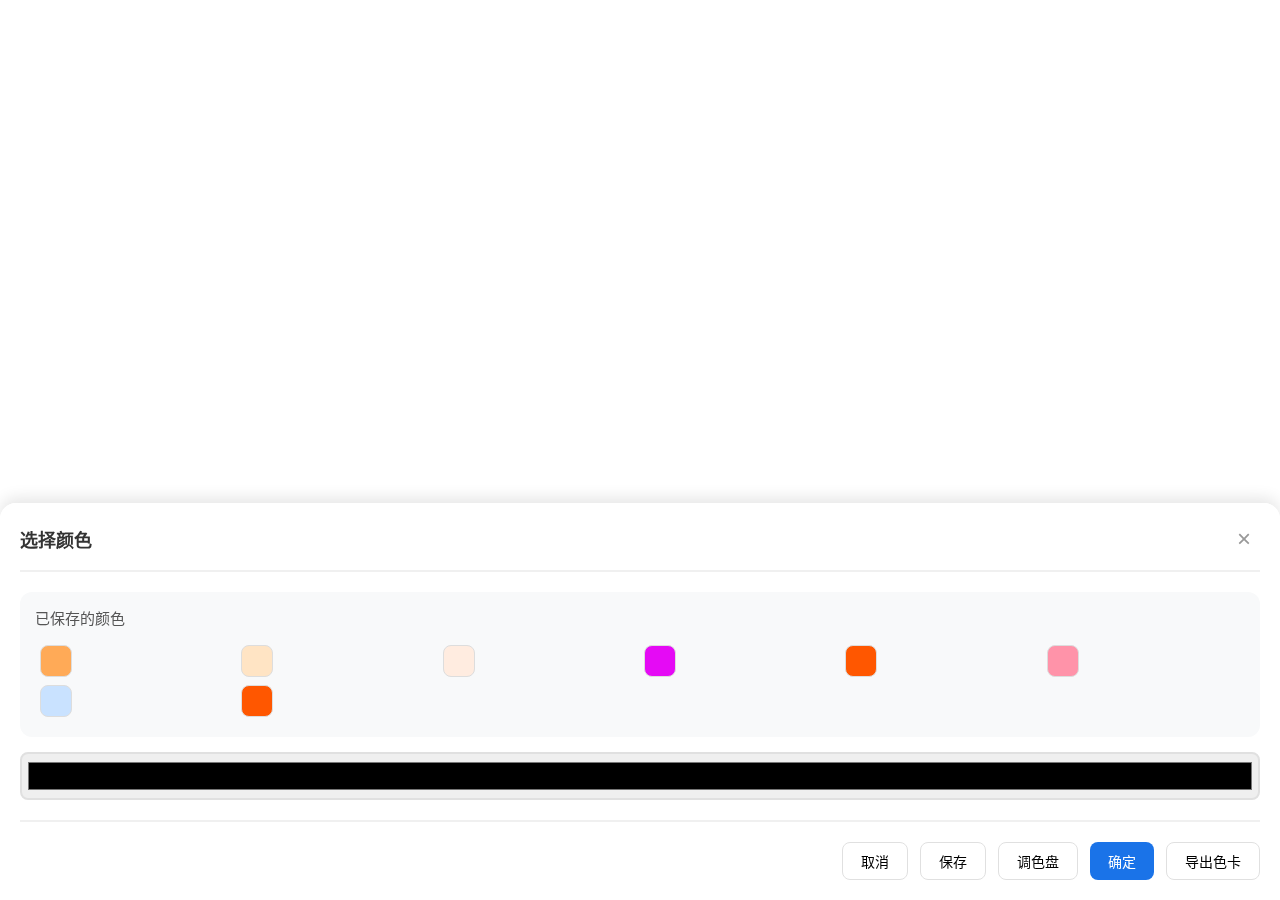
==== tools/light.html @ b1d5e1a4 "Add files via upload" ====
<!DOCTYPE html>
<html lang="zh-CN">
<head>
    <meta charset="UTF-8">
    <meta name="viewport" content="width=device-width, initial-scale=1.0">
    <title>调色盘-近朱者白</title>
    <style>
        body, html {
            margin: 0;
            padding: 0;
            width: 100%;
            height: 100%;
            display: flex;
            justify-content: center;
            align-items: center;
            background-color: #ffffff;
        }

        #content {
            width: 100%;
            height: 100%;
            display: flex;
            justify-content: center;
            align-items: center;
            position: relative;
            transition: filter 0.3s ease;
        }

        #message {
            font-size: 18px;
            color: #666;
            cursor: pointer;
            user-select: none;
        }

        .color-dialog {
            display: none;
            position: fixed;
            bottom: 0;
            left: 0;
            right: 0;
            background: rgba(255, 255, 255, 0.95);
            padding: 20px;
            border-top-left-radius: 16px;
            border-top-right-radius: 16px;
            box-shadow: 0 -5px 15px rgba(0,0,0,0.1);
            z-index: 1000;
            min-width: 320px;
            backdrop-filter: blur(10px);
            animation: slideUp 0.3s ease;
        }

        @keyframes slideUp {
            from {
                transform: translateY(100%);
            }
            to {
                transform: translateY(0);
            }
        }

        .color-dialog .header {
            display: flex;
            justify-content: space-between;
            align-items: center;
            margin-bottom: 20px;
            padding-bottom: 15px;
            border-bottom: 2px solid #f0f0f0;
        }

        .color-dialog .header span {
            font-size: 18px;
            font-weight: 600;
            color: #333;
        }

        .color-dialog .header button {
            background: none;
            border: none;
            font-size: 24px;
            color: #999;
            cursor: pointer;
            padding: 0;
            width: 32px;
            height: 32px;
            border-radius: 50%;
            display: flex;
            align-items: center;
            justify-content: center;
            transition: all 0.3s ease;
        }

        .color-dialog .header button:hover {
            background: #f5f5f5;
            color: #666;
        }

        .saved-colors-container {
            background: #f8f9fa;
            border-radius: 12px;
            padding: 15px;
            margin: 15px 0;
        }

        .saved-colors-title {
            font-size: 15px;
            color: #555;
            margin-bottom: 12px;
            font-weight: 500;
        }

        .saved-colors {
            display: grid;
            grid-template-columns: repeat(6, 1fr);
            gap: 8px;
            padding: 5px;
        }

        .color-card {
            width: 30px;
            height: 30px;
            border: 1px solid #ddd;
            border-radius: 4px;
            cursor: pointer;
            position: relative;
            display: flex;
            align-items: center;
            justify-content: center;
            transition: transform 0.2s ease, box-shadow 0.2s ease;
            border-radius: 8px;
        }

        .color-card:hover {
            transform: translateY(-2px);
            box-shadow: 0 4px 12px rgba(0,0,0,0.1);
        }

        .color-card .delete-btn {
            display: none;
            position: absolute;
            top: -8px;
            right: -8px;
            width: 16px;
            height: 16px;
            background: #ff4444;
            color: white;
            border-radius: 50%;
            font-size: 12px;
            line-height: 16px;
            text-align: center;
            cursor: pointer;
            z-index: 2;
        }

        .color-card:hover .delete-btn {
            display: block;
        }

        .color-card:hover::after {
            content: attr(data-name);
            position: absolute;
            bottom: 100%;
            left: 50%;
            transform: translateX(-50%);
            background: rgba(0,0,0,0.8);
            color: white;
            padding: 4px 8px;
            border-radius: 4px;
            font-size: 12px;
            white-space: nowrap;
            z-index: 1;
        }

        .color-picker-container {
            margin: 15px 0;
        }

        .save-form {
            display: none;
            margin: 15px 0;
        }

        .save-form input {
            width: 100%;
            padding: 12px;
            border: 2px solid #e0e0e0;
            border-radius: 8px;
            font-size: 14px;
            transition: all 0.3s ease;
        }

        .save-form input:focus {
            outline: none;
            border-color: #1a73e8;
            box-shadow: 0 0 0 3px rgba(26,115,232,0.2);
        }

        .buttons {
            display: flex;
            justify-content: flex-end;
            gap: 12px;
            margin-top: 20px;
            padding-top: 20px;
            border-top: 2px solid #f0f0f0;
        }

        button {
            padding: 8px 18px;
            border: 1px solid #e0e0e0;
            background: white;
            border-radius: 8px;
            cursor: pointer;
            font-size: 14px;
            font-weight: 500;
            transition: all 0.3s ease;
        }

        button:hover {
            background: #f5f5f5;
            transform: translateY(-1px);
        }

        button.primary {
            background: #1a73e8;
            color: white;
            border: none;
        }

        button.primary:hover {
            background: #1557b0;
            box-shadow: 0 2px 8px rgba(26,115,232,0.3);
        }

        #colorPicker {
            width: 100%;
            height: 48px;
            padding: 4px;
            border: 2px solid #e0e0e0;
            border-radius: 8px;
            cursor: pointer;
            transition: all 0.3s ease;
        }

        #colorPicker:hover {
            border-color: #1a73e8;
        }

        .export-size-container {
            background: #f8f9fa;
            border-radius: 12px;
            padding: 15px;
            margin: 15px 0;
        }

        .export-size-container select {
            width: 100%;
            padding: 12px;
            margin-top: 10px;
            border: 2px solid #e0e0e0;
            border-radius: 8px;
            font-size: 14px;
            color: #444;
            transition: all 0.3s ease;
            cursor: pointer;
            appearance: none;
            background: white url("data:image/svg+xml,%3Csvg xmlns='http://www.w3.org/2000/svg' width='24' height='24' viewBox='0 0 24 24'%3E%3Cpath fill='%23666' d='M7 10l5 5 5-5z'/%3E%3C/svg%3E") no-repeat right 8px center;
        }

        .export-size-container select:hover {
            border-color: #1a73e8;
        }

        .export-size-container select:focus {
            outline: none;
            border-color: #1a73e8;
            box-shadow: 0 0 0 3px rgba(26,115,232,0.2);
        }

        .export-size-container label {
            color: #555;
            font-size: 15px;
            font-weight: 500;
        }

        .mixer-dialog {
            display: none;
            position: fixed;
            bottom: 0;
            left: 0;
            right: 0;
            background: rgba(255, 255, 255, 0.95);
            padding: 20px;
            border-top-left-radius: 16px;
            border-top-right-radius: 16px;
            box-shadow: 0 -5px 15px rgba(0,0,0,0.1);
            z-index: 1001;
            backdrop-filter: blur(10px);
            animation: slideUp 0.3s ease;
        }

        @keyframes slideUp {
            from {
                transform: translateY(100%);
            }
            to {
                transform: translateY(0);
            }
        }

        .mixer-dialog .header {
            display: flex;
            justify-content: space-between;
            align-items: center;
            margin-bottom: 20px;
            padding-bottom: 15px;
            border-bottom: 2px solid #f0f0f0;
        }

        .mixer-dialog .header span {
            font-size: 18px;
            font-weight: 600;
            color: #333;
        }

        .mixer-dialog .header button {
            background: none;
            border: none;
            font-size: 24px;
            color: #999;
            cursor: pointer;
            padding: 0;
            width: 32px;
            height: 32px;
            border-radius: 50%;
            display: flex;
            align-items: center;
            justify-content: center;
            transition: all 0.3s ease;
        }

        .mixer-dialog .header button:hover {
            background: #f5f5f5;
            color: #666;
        }

        .color-palettes {
            display: flex;
            gap: 20px;
            margin: 20px 0;
            flex-wrap: wrap;
            justify-content: space-around;
            padding: 10px;
        }

        .palette-container {
            display: flex;
            flex-direction: column;
            align-items: center;
            gap: 10px;
            margin-bottom: 15px;
        }

        .color-palette {
            width: 50px;
            height: 50px;
            border-radius: 50%;
            border: 2px dashed #ccc;
            cursor: pointer;
            transition: all 0.3s ease;
            background: #f5f5f5;
        }

        .color-palette:hover {
            transform: scale(1.05);
            box-shadow: 0 2px 8px rgba(0,0,0,0.1);
            border-color: #999;
        }

        .intensity-slider {
            width: 80px;
            margin: 0;
        }

        .intensity-value {
            font-size: 12px;
            color: #666;
        }

        .clear-btn {
            margin-top: 10px;
            padding: 5px 10px;
            background-color: #ff4444;
            color: white;
            border: none;
            border-radius: 4px;
            cursor: pointer;
        }
        
        .clear-btn:hover {
            background-color: #ff6666;
        }
    </style>
</head>
<body>
    <div id="content">
        <div id="message" style="display: none">点击任意位置打开调色器</div>
    </div>

    <div id="colorDialog" class="color-dialog">
        <div class="header">
            <span>选择颜色</span>
            <button onclick="closeDialog()">×</button>
        </div>

        <div class="saved-colors-container">
            <div class="saved-colors-title">已保存的颜色</div>
            <div class="saved-colors" id="savedColors"></div>
        </div>

        <div class="color-picker-container">
            <input type="color" id="colorPicker">
        </div>

        <div class="save-form" id="saveForm">
            <input type="text" id="colorName" placeholder="输入颜色名称（回车保存）">
        </div>

        <div class="buttons">
            <button onclick="closeDialog()">取消</button>
            <button onclick="toggleSaveForm()">保存</button>
            <button onclick="showMixerDialog()">调色盘</button>
            <button class="primary" onclick="applyColor()">确定</button>
            <button onclick="showExportDialog()">导出色卡</button>
        </div>
    </div>

    <div id="exportDialog" class="color-dialog" style="display: none;">
        <div class="header">
            <span>导出色卡</span>
            <button onclick="closeExportDialog()">×</button>
        </div>
        
        <div class="export-size-container">
            <label>选择尺寸：</label>
            <select id="exportSize">
                <optgroup label="电脑屏幕">
                    <option value="1920x1080">1920×1080 (Full HD)</option>
                    <option value="1366x768">1366×768</option>
                    <option value="1440x900">1440×900</option>
                </optgroup>
                <optgroup label="手机屏幕">
                    <option value="1080x1920">1080×1920 (手机 Full HD)</option>
                    <option value="750x1334">750×1334 (iPhone 6/7/8)</option>
                    <option value="1125x2436">1125×2436 (iPhone X)</option>
                </optgroup>
                <optgroup label="证件照">
                    <option value="295x413">1寸照片(295×413)</option>
                    <option value="413x579">2寸照片(413×579)</option>
                </optgroup>
            </select>
        </div>
        
        <div class="export-params-container" style="margin-top: 15px;">
            <label style="display: block; margin-bottom: 10px;">是否在图片中显示调色参数？</label>
            <div style="display: flex; gap: 10px;">
                <button onclick="exportCurrentColor(true)" class="primary">是</button>
                <button onclick="exportCurrentColor(false)">否</button>
            </div>
        </div>
    </div>

    <div id="mixerDialog" class="mixer-dialog">
        <div class="header">
            <span>调色板</span>
            <button onclick="closeMixerDialog()">×</button>
        </div>
        
        <div class="color-palettes">
            <div class="palette-container" data-index="0">
                <div class="color-palette empty" onclick="openColorPicker(0)"></div>
                <input type="range" min="0" max="100" value="100" class="intensity-slider" oninput="updateMixedColor()">
                <span class="intensity-value">100%</span>
                <button class="clear-btn" onclick="clearPalette(0)">清空</button>
            </div>
            <div class="palette-container" data-index="1">
                <div class="color-palette empty" onclick="openColorPicker(1)"></div>
                <input type="range" min="0" max="100" value="100" class="intensity-slider" oninput="updateMixedColor()">
                <span class="intensity-value">100%</span>
                <button class="clear-btn" onclick="clearPalette(1)">清空</button>
            </div>
            <div class="palette-container" data-index="2">
                <div class="color-palette empty" onclick="openColorPicker(2)"></div>
                <input type="range" min="0" max="100" value="100" class="intensity-slider" oninput="updateMixedColor()">
                <span class="intensity-value">100%</span>
                <button class="clear-btn" onclick="clearPalette(2)">清空</button>
            </div>
            <div class="palette-container" data-index="3">
                <div class="color-palette empty" onclick="openColorPicker(3)"></div>
                <input type="range" min="0" max="100" value="100" class="intensity-slider" oninput="updateMixedColor()">
                <span class="intensity-value">100%</span>
                <button class="clear-btn" onclick="clearPalette(3)">清空</button>
            </div>
        </div>
    </div>

    <script>
        const message = document.getElementById('message');
        const dialog = document.getElementById('colorDialog');
        const colorPicker = document.getElementById('colorPicker');
        const saveForm = document.getElementById('saveForm');
        const colorName = document.getElementById('colorName');
        const savedColors = document.getElementById('savedColors');
        const content = document.getElementById('content');
        
        let selectedColor = '#FFAA57';
        let isSaveFormVisible = false;

        // 预设光效
        const presetLights = [
            { name: "暖白光", value: "#FFAA57" },    // RGB(255, 170, 87)
            { name: "自然光", value: "#FFE4C4" },    // RGB(255, 228, 196)
            { name: "冷白光", value: "#FFECE0" },    // RGB(255, 236, 224)
            { name: "紫光", value: "#E50AF5" },      // RGB(229, 10, 245)
            { name: "金色灯光", value: "#FF5700" },  // RGB(255, 87, 0)
            { name: "温暖氛围", value: "#FF93A9" },  // RGB(255, 147-209, 41-163)
            { name: "冷清氛围", value: "#C9E2FF" },  // RGB(201-255, 226-255, 224-255)
            { name: "复古高级", value: "#FF5700" }   // RGB(255, 87, 0)
        ];

        // 初化保存的颜色列表
        let savedColorsList = JSON.parse(localStorage.getItem('savedColors') || 'null') || [...presetLights];
        
        // 确保预设颜色被保存
        if (savedColorsList.length === 0) {
            savedColorsList = [...presetLights];
            localStorage.setItem('savedColors', JSON.stringify(savedColorsList));
        }

        // 显示保存的颜色
        function displaySavedColors() {
            savedColors.innerHTML = '';
            savedColorsList.forEach((color, index) => {
                const colorCard = document.createElement('div');
                colorCard.className = 'color-card';
                colorCard.style.backgroundColor = color.value;
                colorCard.setAttribute('data-name', color.name);
                
                // 添加删除按钮
                const deleteBtn = document.createElement('div');
                deleteBtn.className = 'delete-btn';
                deleteBtn.innerHTML = '×';
                deleteBtn.onclick = (e) => {
                    e.stopPropagation();
                    deleteColor(index);
                };
                
                colorCard.appendChild(deleteBtn);
                
                colorCard.onclick = () => {
                    colorPicker.value = color.value;
                    selectedColor = color.value;
                };
                
                savedColors.appendChild(colorCard);
            });
        }

        // 删除颜色
        function deleteColor(index) {
            savedColorsList.splice(index, 1);
            localStorage.setItem('savedColors', JSON.stringify(savedColorsList));
            displaySavedColors();
        }

        // 保存新颜色
        function saveColor() {
            const name = colorName.value.trim();
            if (!name) {
                alert('请输入颜色名称');
                return;
            }

            const newColor = {
                name: name,
                value: colorPicker.value
            };

            if (savedColorsList.length >= 12) {
                savedColorsList.shift();
            }
            
            savedColorsList.push(newColor);
            localStorage.setItem('savedColors', JSON.stringify(savedColorsList));
            
            displaySavedColors();
            toggleSaveForm();
            colorName.value = '';
        }

        // 应用颜色
        function applyColor() {
            document.body.style.backgroundColor = selectedColor;
            content.style.backgroundColor = selectedColor;
            closeDialog();
        }

        // 关对话框
        function closeDialog() {
            dialog.style.display = 'none';
            saveForm.style.display = 'none';
            isSaveFormVisible = false;
        }

        // 初始化显示
        displaySavedColors();

        // 切换保存表单的显示状态
        function toggleSaveForm() {
            isSaveFormVisible = !isSaveFormVisible;
            saveForm.style.display = isSaveFormVisible ? 'block' : 'none';
            if (isSaveFormVisible) {
                colorName.focus();
            }
        }

        // 页面加载完成后自动显示调色器
        window.addEventListener('load', function() {
            showDialog();
            message.style.display = 'none';
        });

        // 修改点击事件监听器，让点击空白处也能显示调色器
        document.body.addEventListener('click', function(e) {
            const mixerDialog = document.getElementById('mixerDialog');
            if (e.target !== dialog && 
                !dialog.contains(e.target) && 
                dialog.style.display !== 'block' &&
                mixerDialog.style.display !== 'block' &&
                !mixerDialog.contains(e.target)) {
                // 显示调色器对话框
                showDialog();
                message.style.display = 'none';
            }
        });

        // 选择颜色
        colorPicker.addEventListener('input', function(e) {
            selectedColor = e.target.value;
        });

        // 回车保存颜色
        colorName.addEventListener('keyup', function(e) {
            if (e.key === 'Enter') {
                saveColor();
            }
        });

        // 阻止调色器的点击事件冒泡
        dialog.addEventListener('click', function(e) {
            e.stopPropagation();
        });

        // ��加导出色卡功能
        function exportColorCard() {
            const canvas = document.createElement('canvas');
            const ctx = canvas.getContext('2d');

            // 设置色卡大小（例如：A4纸大小）
            const width = 595; // A4纸宽度（像素）
            const height = 842; // A4纸高度（像素）
            canvas.width = width;
            canvas.height = height;

            // 绘制背景
            ctx.fillStyle = '#FFFFFF';
            ctx.fillRect(0, 0, width, height);

            // 绘制每个颜色块
            const blockSize = 100; // 每个色块的大小
            const padding = 10; // 色之间的间距
            let x = padding;
            let y = padding;

            savedColorsList.forEach(color => {
                ctx.fillStyle = color.value;
                ctx.fillRect(x, y, blockSize, blockSize);
                ctx.fillStyle = '#000000';
                ctx.fillText(color.name, x, y + blockSize + 15);
                x += blockSize + padding;
                if (x + blockSize + padding > width) {
                    x = padding;
                    y += blockSize + padding + 20;
                }
            });

            // 导出为图片
            const link = document.createElement('a');
            link.download = 'color_card.png';
            link.href = canvas.toDataURL('image/png');
            link.click();
        }

        // 添加导出相关函数
        function showExportDialog() {
            document.getElementById('exportDialog').style.display = 'block';
        }

        function closeExportDialog() {
            document.getElementById('exportDialog').style.display = 'none';
        }

        function exportCurrentColor(includeParams = false) {
            const sizeSelect = document.getElementById('exportSize');
            const [width, height] = sizeSelect.value.split('x').map(Number);
            
            const canvas = document.createElement('canvas');
            const ctx = canvas.getContext('2d');
            
            canvas.width = width;
            canvas.height = height;
            
            // 使用当前页面的背景色
            const currentColor = document.body.style.backgroundColor || '#ffffff';
            ctx.fillStyle = currentColor;
            ctx.fillRect(0, 0, width, height);
            
            // 如果需要显示参数
            if (includeParams) {
                const padding = Math.min(width, height) * 0.02;  // 边距
                const colorBoxSize = Math.min(width, height) * 0.03;  // 色块大小
                const lineHeight = colorBoxSize * 1.5;  // 行高
                const fontSize = Math.min(width, height) * 0.018;  // 字体大小
                
                ctx.font = `${fontSize}px Arial`;
                ctx.fillStyle = 'white';
                ctx.shadowColor = 'rgba(0, 0, 0, 0.5)';
                ctx.shadowBlur = 4;
                
                let currentY = height - padding;
                
                // 绘制主色（显示RGB值）
                if (selectedColor) {
                    currentY -= lineHeight;
                    const rgb = hexToRgb(selectedColor);
                    ctx.fillText(
                        `RGB(${rgb.r}, ${rgb.g}, ${rgb.b})`, 
                        padding, 
                        currentY + colorBoxSize*0.7
                    );
                }
                
                // 绘制调色盘颜色（使用颜色块）
                selectedColors.forEach((color, index) => {
                    if (color) {
                        currentY -= lineHeight;
                        // 绘制色块
                        ctx.shadowBlur = 0;
                        ctx.fillStyle = color;
                        ctx.fillRect(padding, currentY, colorBoxSize, colorBoxSize);
                        // 绘制文字
                        ctx.shadowBlur = 4;
                        ctx.fillStyle = 'white';
                        ctx.fillText(
                            `调色盘${index + 1} (${colorIntensities[index]}%)`, 
                            padding + colorBoxSize + padding/2, 
                            currentY + colorBoxSize*0.7
                        );
                    }
                });
            }
            
            // 导出图片
            const link = document.createElement('a');
            const timestamp = new Date().toISOString().replace(/[:.]/g, '-');
            link.download = `color-card-${timestamp}.png`;
            link.href = canvas.toDataURL('image/png');
            link.click();
            
            closeExportDialog();
        }

        // 添加遮罩层相关代码
        function showDialog() {
            dialog.style.display = 'block';
        }

        function closeDialog() {
            dialog.style.display = 'none';
            saveForm.style.display = 'none';
            isSaveFormVisible = false;
        }

        // 添加调色盘相关功能
        let selectedColors = new Array(4).fill(null);
        let colorIntensities = new Array(4).fill(100);

        function showMixerDialog() {
            document.getElementById('mixerDialog').style.display = 'block';
            // 隐藏其他对话框
            document.getElementById('colorDialog').style.display = 'none';
            document.getElementById('saveForm').style.display = 'none';
        }

        function closeMixerDialog() {
            document.getElementById('mixerDialog').style.display = 'none';
        }

        function openColorPicker(index) {
            const input = document.createElement('input');
            input.type = 'color';
            input.onchange = (e) => {
                selectedColors[index] = e.target.value;
                const palette = document.querySelector(`.palette-container[data-index="${index}"] .color-palette`);
                palette.style.backgroundColor = e.target.value;
                palette.style.borderStyle = 'solid';
                updateMixedColor();
            };
            input.click();
        }

        function updateMixedColor() {
            // 获取所有滑块的值
            const sliders = document.querySelectorAll('.intensity-slider');
            sliders.forEach((slider, index) => {
                colorIntensities[index] = parseInt(slider.value);
                // 更新百分比显示
                const valueDisplay = slider.nextElementSibling;
                valueDisplay.textContent = `${slider.value}%`;
            });

            // 检查是否所有调色盘都为空
            const hasAnyColor = selectedColors.some(color => color !== null);
            
            if (!hasAnyColor) {
                // 如果所有调色盘都为空，恢复为白色背景
                document.body.style.backgroundColor = '#ffffff';
                content.style.backgroundColor = '#ffffff';
                return;
            }

            // 混合颜色
            let r = 0, g = 0, b = 0;
            let totalIntensity = 0;

            selectedColors.forEach((color, index) => {
                if (color) {
                    const intensity = colorIntensities[index] / 100;
                    const rgb = hexToRgb(color);
                    r += rgb.r * intensity;
                    g += rgb.g * intensity;
                    b += rgb.b * intensity;
                    totalIntensity += intensity;
                }
            });

            if (totalIntensity > 0) {
                r = Math.round(r / totalIntensity);
                g = Math.round(g / totalIntensity);
                b = Math.round(b / totalIntensity);
                
                const mixedColor = rgbToHex(r, g, b);
                document.body.style.backgroundColor = mixedColor;
                content.style.backgroundColor = mixedColor;
            }
        }

        // 辅助函数：将十六进制颜色转换为RGB
        function hexToRgb(hex) {
            const result = /^#?([a-f\d]{2})([a-f\d]{2})([a-f\d]{2})$/i.exec(hex);
            return result ? {
                r: parseInt(result[1], 16),
                g: parseInt(result[2], 16),
                b: parseInt(result[3], 16)
            } : null;
        }

        // 辅助函数：将RGB转换为十六进制颜色
        function rgbToHex(r, g, b) {
            return `#${((1 << 24) + (r << 16) + (g << 8) + b).toString(16).slice(1)}`;
        }

        // 清空单个调色盘的函数
        function clearPalette(index) {
            selectedColors[index] = null;
            const palette = document.querySelector(`.palette-container[data-index="${index}"] .color-palette`);
            palette.style.backgroundColor = '#f5f5f5';
            palette.style.borderStyle = 'dashed';
            
            // 重置滑块值
            const slider = document.querySelector(`.palette-container[data-index="${index}"] .intensity-slider`);
            slider.value = 100;
            const valueDisplay = slider.nextElementSibling;
            valueDisplay.textContent = '100%';
            
            // 更新混合颜色
            updateMixedColor();
        }
    </script>
</body>
</html>
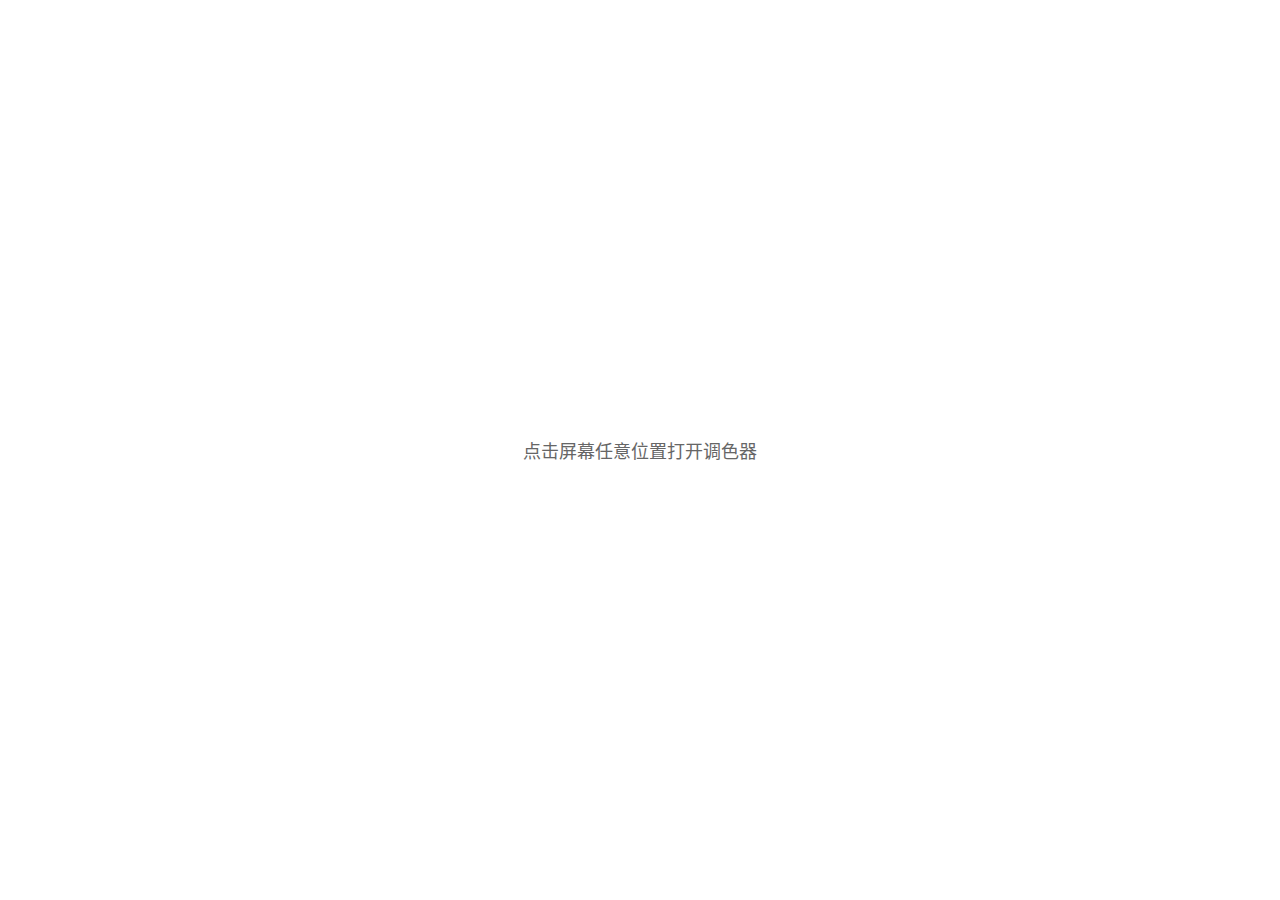
==== commit 65b8473f: "Add files via upload" ====
--- a/tools/light.html
+++ b/tools/light.html
@@ -3,7 +3,7 @@
 <head>
     <meta charset="UTF-8">
     <meta name="viewport" content="width=device-width, initial-scale=1.0">
-    <title>调色盘-近朱者白</title>
+    <title>补光灯</title>
     <style>
         body, html {
             margin: 0;
@@ -386,24 +386,127 @@
             color: #666;
         }
 
+        .palette-header {
+            display: flex;
+            justify-content: space-between;
+            align-items: center;
+            margin-bottom: 10px;
+        }
+
+        .palette-header .color-palette {
+            width: 30px;
+            height: 30px;
+            border-radius: 50%;
+            border: 2px dashed #ccc;
+            cursor: pointer;
+            transition: all 0.3s ease;
+            background: #f5f5f5;
+        }
+
+        .palette-header .color-palette:hover {
+            transform: scale(1.05);
+            box-shadow: 0 2px 8px rgba(0,0,0,0.1);
+            border-color: #999;
+        }
+
+        .palette-header .clear-btn {
+            background: none;
+            border: none;
+            font-size: 16px;
+            color: #999;
+            cursor: pointer;
+            padding: 0;
+            width: 32px;
+            height: 32px;
+            border-radius: 50%;
+            display: flex;
+            align-items: center;
+            justify-content: center;
+            transition: all 0.3s ease;
+        }
+
+        .palette-header .clear-btn:hover {
+            background: #f5f5f5;
+            color: #666;
+        }
+
+        .color-info {
+            margin-top: 20px;
+        }
+
+        .color-info-title {
+            font-size: 15px;
+            color: #555;
+            margin-bottom: 12px;
+            font-weight: 500;
+        }
+
+        .color-info-content {
+            font-size: 14px;
+            color: #666;
+        }
+
+        .palette-header {
+            display: flex;
+            align-items: center;
+            gap: 10px;
+        }
+
         .clear-btn {
-            margin-top: 10px;
-            padding: 5px 10px;
-            background-color: #ff4444;
-            color: white;
-            border: none;
+            padding: 4px 8px;
+            font-size: 12px;
+            color: #666;
+            background: #f0f0f0;
+            border: 1px solid #ddd;
             border-radius: 4px;
             cursor: pointer;
-        }
-        
+            transition: all 0.2s ease;
+        }
+
         .clear-btn:hover {
-            background-color: #ff6666;
+            background: #e0e0e0;
+            color: #333;
+        }
+
+        .color-info {
+            margin-top: 15px;
+            padding-top: 15px;
+            border-top: 1px solid #eee;
+        }
+
+        .color-info-title {
+            font-size: 14px;
+            color: #666;
+            margin-bottom: 8px;
+        }
+
+        .color-info-content {
+            background: #f8f9fa;
+            padding: 10px;
+            border-radius: 8px;
+            font-size: 13px;
+            line-height: 1.6;
+            white-space: pre-wrap;
+        }
+
+        .palette-info {
+            display: flex;
+            align-items: center;
+            gap: 8px;
+            margin-bottom: 5px;
+        }
+
+        .palette-color-preview {
+            width: 20px;
+            height: 20px;
+            border-radius: 4px;
+            border: 1px solid #ddd;
         }
     </style>
 </head>
 <body>
     <div id="content">
-        <div id="message" style="display: none">点击任意位置打开调色器</div>
+        <div id="message">点击屏幕任意位置打开调色器</div>
     </div>
 
     <div id="colorDialog" class="color-dialog">
@@ -448,7 +551,7 @@
                     <option value="1366x768">1366×768</option>
                     <option value="1440x900">1440×900</option>
                 </optgroup>
-                <optgroup label="手机屏幕">
+                <optgroup label="屏幕">
                     <option value="1080x1920">1080×1920 (手机 Full HD)</option>
                     <option value="750x1334">750×1334 (iPhone 6/7/8)</option>
                     <option value="1125x2436">1125×2436 (iPhone X)</option>
@@ -460,12 +563,14 @@
             </select>
         </div>
         
-        <div class="export-params-container" style="margin-top: 15px;">
-            <label style="display: block; margin-bottom: 10px;">是否在图片中显示调色参数？</label>
-            <div style="display: flex; gap: 10px;">
-                <button onclick="exportCurrentColor(true)" class="primary">是</button>
-                <button onclick="exportCurrentColor(false)">否</button>
-            </div>
+        <div class="color-info">
+            <div class="color-info-title">颜色信息：</div>
+            <div id="colorInfoContent" class="color-info-content"></div>
+        </div>
+        
+        <div class="buttons">
+            <button onclick="closeExportDialog()">取消</button>
+            <button class="primary" onclick="exportCurrentColor()">导出</button>
         </div>
     </div>
 
@@ -477,28 +582,44 @@
         
         <div class="color-palettes">
             <div class="palette-container" data-index="0">
-                <div class="color-palette empty" onclick="openColorPicker(0)"></div>
+                <div class="palette-header">
+                    <div class="color-palette empty" onclick="openColorPicker(0)"></div>
+                    <button class="clear-btn" onclick="clearPalette(0)">清空</button>
+                </div>
                 <input type="range" min="0" max="100" value="100" class="intensity-slider" oninput="updateMixedColor()">
                 <span class="intensity-value">100%</span>
-                <button class="clear-btn" onclick="clearPalette(0)">清空</button>
             </div>
             <div class="palette-container" data-index="1">
-                <div class="color-palette empty" onclick="openColorPicker(1)"></div>
+                <div class="palette-header">
+                    <div class="color-palette empty" onclick="openColorPicker(1)"></div>
+                    <button class="clear-btn" onclick="clearPalette(1)">清空</button>
+                </div>
                 <input type="range" min="0" max="100" value="100" class="intensity-slider" oninput="updateMixedColor()">
                 <span class="intensity-value">100%</span>
-                <button class="clear-btn" onclick="clearPalette(1)">清空</button>
             </div>
             <div class="palette-container" data-index="2">
-                <div class="color-palette empty" onclick="openColorPicker(2)"></div>
+                <div class="palette-header">
+                    <div class="color-palette empty" onclick="openColorPicker(2)"></div>
+                    <button class="clear-btn" onclick="clearPalette(2)">清空</button>
+                </div>
                 <input type="range" min="0" max="100" value="100" class="intensity-slider" oninput="updateMixedColor()">
                 <span class="intensity-value">100%</span>
-                <button class="clear-btn" onclick="clearPalette(2)">清空</button>
             </div>
             <div class="palette-container" data-index="3">
-                <div class="color-palette empty" onclick="openColorPicker(3)"></div>
+                <div class="palette-header">
+                    <div class="color-palette empty" onclick="openColorPicker(3)"></div>
+                    <button class="clear-btn" onclick="clearPalette(3)">清空</button>
+                </div>
                 <input type="range" min="0" max="100" value="100" class="intensity-slider" oninput="updateMixedColor()">
                 <span class="intensity-value">100%</span>
-                <button class="clear-btn" onclick="clearPalette(3)">清空</button>
+            </div>
+            <div class="palette-container" data-index="4">
+                <div class="palette-header">
+                    <div class="color-palette empty" onclick="openColorPicker(4)"></div>
+                    <button class="clear-btn" onclick="clearPalette(4)">清空</button>
+                </div>
+                <input type="range" min="0" max="100" value="100" class="intensity-slider" oninput="updateMixedColor()">
+                <span class="intensity-value">100%</span>
             </div>
         </div>
     </div>
@@ -604,7 +725,7 @@
             closeDialog();
         }
 
-        // 关对话框
+        // 关闭对话框
         function closeDialog() {
             dialog.style.display = 'none';
             saveForm.style.display = 'none';
@@ -623,13 +744,7 @@
             }
         }
 
-        // 页面加载完成后自动显示调色器
-        window.addEventListener('load', function() {
-            showDialog();
-            message.style.display = 'none';
-        });
-
-        // 修改点击事件监听器，让点击空白处也能显示调色器
+        // 点击页面显示色
         document.body.addEventListener('click', function(e) {
             const mixerDialog = document.getElementById('mixerDialog');
             if (e.target !== dialog && 
@@ -637,7 +752,6 @@
                 dialog.style.display !== 'block' &&
                 mixerDialog.style.display !== 'block' &&
                 !mixerDialog.contains(e.target)) {
-                // 显示调色器对话框
                 showDialog();
                 message.style.display = 'none';
             }
@@ -646,6 +760,9 @@
         // 选择颜色
         colorPicker.addEventListener('input', function(e) {
             selectedColor = e.target.value;
+            // 实时更新背景颜色
+            document.body.style.backgroundColor = selectedColor;
+            content.style.backgroundColor = selectedColor;
         });
 
         // 回车保存颜色
@@ -660,13 +777,13 @@
             e.stopPropagation();
         });
 
-        // ��加导出色卡功能
+        // 添加导出色卡能
         function exportColorCard() {
             const canvas = document.createElement('canvas');
             const ctx = canvas.getContext('2d');
 
             // 设置色卡大小（例如：A4纸大小）
-            const width = 595; // A4纸宽度（像素）
+            const width = 595; // A4纸宽度像素）
             const height = 842; // A4纸高度（像素）
             canvas.width = width;
             canvas.height = height;
@@ -677,7 +794,7 @@
 
             // 绘制每个颜色块
             const blockSize = 100; // 每个色块的大小
-            const padding = 10; // 色之间的间距
+            const padding = 10; // 色块之间的间距
             let x = padding;
             let y = padding;
 
@@ -709,13 +826,14 @@
             document.getElementById('exportDialog').style.display = 'none';
         }
 
-        function exportCurrentColor(includeParams = false) {
+        function exportCurrentColor() {
             const sizeSelect = document.getElementById('exportSize');
             const [width, height] = sizeSelect.value.split('x').map(Number);
             
             const canvas = document.createElement('canvas');
             const ctx = canvas.getContext('2d');
             
+            // 设置画布大小
             canvas.width = width;
             canvas.height = height;
             
@@ -724,52 +842,35 @@
             ctx.fillStyle = currentColor;
             ctx.fillRect(0, 0, width, height);
             
-            // 如果需要显示参数
-            if (includeParams) {
-                const padding = Math.min(width, height) * 0.02;  // 边距
-                const colorBoxSize = Math.min(width, height) * 0.03;  // 色块大小
-                const lineHeight = colorBoxSize * 1.5;  // 行高
-                const fontSize = Math.min(width, height) * 0.018;  // 字体大小
+            // 询问是否保存色卡值
+            const saveColorInfo = confirm("是否需要保存色卡的值？");
+            if (saveColorInfo) {
+                ctx.fillStyle = '#000';
+                ctx.font = '14px Arial';
+                ctx.textAlign = 'left';
+                ctx.textBaseline = 'bottom';
                 
-                ctx.font = `${fontSize}px Arial`;
-                ctx.fillStyle = 'white';
-                ctx.shadowColor = 'rgba(0, 0, 0, 0.5)';
-                ctx.shadowBlur = 4;
+                const hasActivePalettes = selectedColors.some(color => color !== null);
                 
-                let currentY = height - padding;
-                
-                // 绘制主色（显示RGB值）
-                if (selectedColor) {
-                    currentY -= lineHeight;
-                    const rgb = hexToRgb(selectedColor);
-                    ctx.fillText(
-                        `RGB(${rgb.r}, ${rgb.g}, ${rgb.b})`, 
-                        padding, 
-                        currentY + colorBoxSize*0.7
-                    );
+                if (hasActivePalettes) {
+                    // 显示调色盘的颜色和数值
+                    let yOffset = height - 20;
+                    selectedColors.forEach((color, index) => {
+                        if (color) {
+                            const intensity = colorIntensities[index];
+                            const rgb = hexToRgb(color);
+                            ctx.fillText(`调色盘 ${index + 1}: RGB(${rgb.r}, ${rgb.g}, ${rgb.b}) - ${intensity}%`, 10, yOffset);
+                            yOffset -= 20;
+                        }
+                    });
+                } else {
+                    // 显示直接选择的颜色
+                    const rgb = getRGBFromColor(currentColor);
+                    ctx.fillText(`单色：RGB(${rgb.r}, ${rgb.g}, ${rgb.b})`, 10, height - 20);
                 }
-                
-                // 绘制调色盘颜色（使用颜色块）
-                selectedColors.forEach((color, index) => {
-                    if (color) {
-                        currentY -= lineHeight;
-                        // 绘制色块
-                        ctx.shadowBlur = 0;
-                        ctx.fillStyle = color;
-                        ctx.fillRect(padding, currentY, colorBoxSize, colorBoxSize);
-                        // 绘制文字
-                        ctx.shadowBlur = 4;
-                        ctx.fillStyle = 'white';
-                        ctx.fillText(
-                            `调色盘${index + 1} (${colorIntensities[index]}%)`, 
-                            padding + colorBoxSize + padding/2, 
-                            currentY + colorBoxSize*0.7
-                        );
-                    }
-                });
-            }
-            
-            // 导出图片
+            }
+            
+            // 导出为图片
             const link = document.createElement('a');
             const timestamp = new Date().toISOString().replace(/[:.]/g, '-');
             link.download = `color-card-${timestamp}.png`;
@@ -791,12 +892,11 @@
         }
 
         // 添加调色盘相关功能
-        let selectedColors = new Array(4).fill(null);
-        let colorIntensities = new Array(4).fill(100);
+        let selectedColors = new Array(5).fill(null);
+        let colorIntensities = new Array(5).fill(100);
 
         function showMixerDialog() {
             document.getElementById('mixerDialog').style.display = 'block';
-            // 隐藏其他对话框
             document.getElementById('colorDialog').style.display = 'none';
             document.getElementById('saveForm').style.display = 'none';
         }
@@ -808,48 +908,36 @@
         function openColorPicker(index) {
             const input = document.createElement('input');
             input.type = 'color';
-            input.onchange = (e) => {
+            
+            input.addEventListener('input', (e) => {
                 selectedColors[index] = e.target.value;
                 const palette = document.querySelector(`.palette-container[data-index="${index}"] .color-palette`);
                 palette.style.backgroundColor = e.target.value;
                 palette.style.borderStyle = 'solid';
+                palette.classList.remove('empty');
+                
                 updateMixedColor();
-            };
+            });
+            
             input.click();
         }
 
         function updateMixedColor() {
-            // 获取所有滑块的值
-            const sliders = document.querySelectorAll('.intensity-slider');
-            sliders.forEach((slider, index) => {
-                colorIntensities[index] = parseInt(slider.value);
-                // 更新百分比显示
-                const valueDisplay = slider.nextElementSibling;
-                valueDisplay.textContent = `${slider.value}%`;
-            });
-
-            // 检查是否所有调色盘都为空
-            const hasAnyColor = selectedColors.some(color => color !== null);
-            
-            if (!hasAnyColor) {
-                // 如果所有调色盘都为空，恢复为白色背景
-                document.body.style.backgroundColor = '#ffffff';
-                content.style.backgroundColor = '#ffffff';
-                return;
-            }
-
-            // 混合颜色
             let r = 0, g = 0, b = 0;
             let totalIntensity = 0;
+
+            colorIntensities = Array.from(document.querySelectorAll('.intensity-slider')).map(slider => parseFloat(slider.value));
 
             selectedColors.forEach((color, index) => {
                 if (color) {
                     const intensity = colorIntensities[index] / 100;
                     const rgb = hexToRgb(color);
-                    r += rgb.r * intensity;
-                    g += rgb.g * intensity;
-                    b += rgb.b * intensity;
-                    totalIntensity += intensity;
+                    if (rgb) {
+                        r += rgb.r * intensity;
+                        g += rgb.g * intensity;
+                        b += rgb.b * intensity;
+                        totalIntensity += intensity;
+                    }
                 }
             });
 
@@ -861,10 +949,30 @@
                 const mixedColor = rgbToHex(r, g, b);
                 document.body.style.backgroundColor = mixedColor;
                 content.style.backgroundColor = mixedColor;
-            }
-        }
-
-        // 辅助函数：将十六进制颜色转换为RGB
+                selectedColor = mixedColor;
+            }
+
+            if (document.getElementById('exportDialog').style.display === 'block') {
+                updateColorInfo();
+            }
+        }
+
+        function clearPalette(index) {
+            selectedColors[index] = null;
+            colorIntensities[index] = 100;
+            
+            const palette = document.querySelector(`.palette-container[data-index="${index}"] .color-palette`);
+            const slider = document.querySelector(`.palette-container[data-index="${index}"] .intensity-slider`);
+            const value = document.querySelector(`.palette-container[data-index="${index}"] .intensity-value`);
+            
+            palette.style.backgroundColor = '';
+            palette.style.borderStyle = 'dashed';
+            slider.value = 100;
+            value.textContent = '100%';
+            
+            updateMixedColor();
+        }
+
         function hexToRgb(hex) {
             const result = /^#?([a-f\d]{2})([a-f\d]{2})([a-f\d]{2})$/i.exec(hex);
             return result ? {
@@ -874,27 +982,79 @@
             } : null;
         }
 
-        // 辅助函数：将RGB转换为十六进制颜色
         function rgbToHex(r, g, b) {
             return `#${((1 << 24) + (r << 16) + (g << 8) + b).toString(16).slice(1)}`;
         }
 
-        // 清空单个调色盘的函数
-        function clearPalette(index) {
-            selectedColors[index] = null;
-            const palette = document.querySelector(`.palette-container[data-index="${index}"] .color-palette`);
-            palette.style.backgroundColor = '#f5f5f5';
-            palette.style.borderStyle = 'dashed';
-            
-            // 重置滑块值
-            const slider = document.querySelector(`.palette-container[data-index="${index}"] .intensity-slider`);
-            slider.value = 100;
-            const valueDisplay = slider.nextElementSibling;
-            valueDisplay.textContent = '100%';
-            
-            // 更新混合颜色
-            updateMixedColor();
-        }
+        // 修改导出功能，添加颜色信息
+        function showExportDialog() {
+            document.getElementById('exportDialog').style.display = 'block';
+            updateColorInfo();
+        }
+
+        function updateColorInfo() {
+            const colorInfoContent = document.getElementById('colorInfoContent');
+            const currentColor = document.body.style.backgroundColor;
+            let infoHTML = '';
+            
+            // 检查是否是调色盘混合的颜色
+            const hasActivePalettes = selectedColors.some(color => color !== null);
+            
+            if (hasActivePalettes) {
+                infoHTML = '调色盘混合颜色：\n';
+                selectedColors.forEach((color, index) => {
+                    if (color) {
+                        const intensity = colorIntensities[index];
+                        const rgb = hexToRgb(color);
+                        infoHTML += `
+                        <div class="palette-info">
+                            <div class="palette-color-preview" style="background-color: ${color}"></div>
+                            调色盘 ${index + 1}: RGB(${rgb.r}, ${rgb.g}, ${rgb.b}) - ${intensity}%
+                        </div>`;
+                    }
+                });
+            } else {
+                // 直接选择的颜色
+                const rgb = getRGBFromColor(currentColor);
+                infoHTML = `单色：RGB(${rgb.r}, ${rgb.g}, ${rgb.b})`;
+            }
+            
+            colorInfoContent.innerHTML = infoHTML;
+        }
+
+        // 辅助函数：从任意颜色格式获取RGB值
+        function getRGBFromColor(color) {
+            if (color.startsWith('rgb')) {
+                const matches = color.match(/\d+/g);
+                return {
+                    r: parseInt(matches[0]),
+                    g: parseInt(matches[1]),
+                    b: parseInt(matches[2])
+                };
+            }
+            return hexToRgb(color);
+        }
+
+        // 更新混合颜色时同时更新颜色信息
+        function updateMixedColor() {
+            // ... 原有的混合颜色逻辑 ...
+            
+            // 如果导出对话框是打开的，更新颜色信息
+            if (document.getElementById('exportDialog').style.display === 'block') {
+                updateColorInfo();
+            }
+        }
+
+        // 添加强度滑块的事件监听
+        document.querySelectorAll('.intensity-slider').forEach((slider, index) => {
+            slider.addEventListener('input', (e) => {
+                const value = e.target.value;
+                const valueDisplay = slider.nextElementSibling;
+                valueDisplay.textContent = `${value}%`;
+                colorIntensities[index] = parseFloat(value);
+                updateMixedColor();
+            });
+        });
     </script>
 </body>
 </html>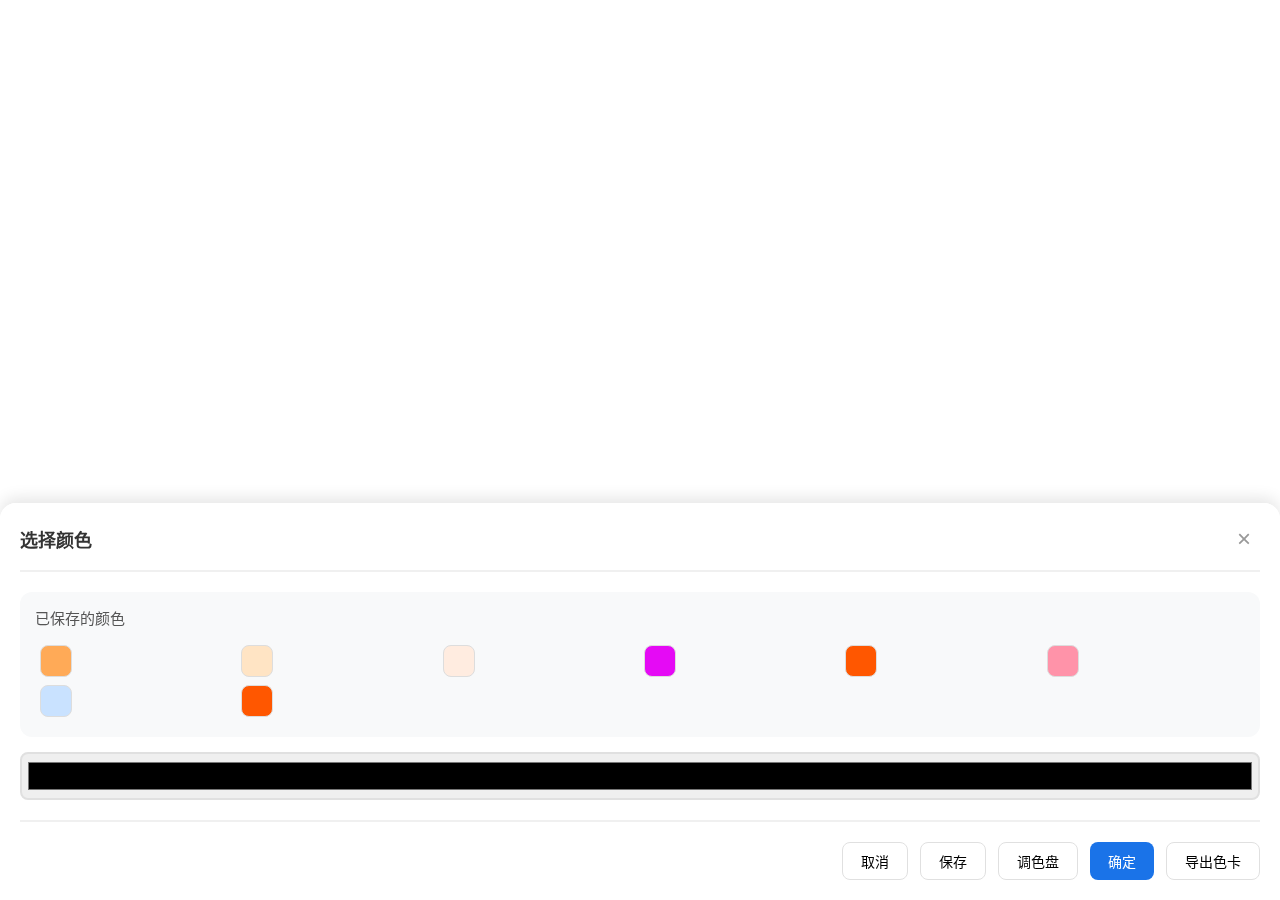
==== commit da00bad6: "Add files via upload" ====
--- a/tools/light.html
+++ b/tools/light.html
@@ -3,7 +3,7 @@
 <head>
     <meta charset="UTF-8">
     <meta name="viewport" content="width=device-width, initial-scale=1.0">
-    <title>补光灯</title>
+    <title>调色盘-近朱者白</title>
     <style>
         body, html {
             margin: 0;
@@ -386,127 +386,42 @@
             color: #666;
         }
 
-        .palette-header {
-            display: flex;
-            justify-content: space-between;
-            align-items: center;
-            margin-bottom: 10px;
-        }
-
-        .palette-header .color-palette {
-            width: 30px;
-            height: 30px;
-            border-radius: 50%;
-            border: 2px dashed #ccc;
-            cursor: pointer;
-            transition: all 0.3s ease;
-            background: #f5f5f5;
-        }
-
-        .palette-header .color-palette:hover {
-            transform: scale(1.05);
-            box-shadow: 0 2px 8px rgba(0,0,0,0.1);
-            border-color: #999;
-        }
-
-        .palette-header .clear-btn {
-            background: none;
+        .clear-btn {
+            margin-top: 10px;
+            padding: 5px 10px;
+            background-color: #ff4444;
+            color: white;
             border: none;
-            font-size: 16px;
-            color: #999;
-            cursor: pointer;
-            padding: 0;
-            width: 32px;
-            height: 32px;
-            border-radius: 50%;
-            display: flex;
-            align-items: center;
-            justify-content: center;
-            transition: all 0.3s ease;
-        }
-
-        .palette-header .clear-btn:hover {
-            background: #f5f5f5;
-            color: #666;
-        }
-
-        .color-info {
-            margin-top: 20px;
-        }
-
-        .color-info-title {
-            font-size: 15px;
-            color: #555;
-            margin-bottom: 12px;
-            font-weight: 500;
-        }
-
-        .color-info-content {
-            font-size: 14px;
-            color: #666;
-        }
-
-        .palette-header {
-            display: flex;
-            align-items: center;
-            gap: 10px;
-        }
-
-        .clear-btn {
-            padding: 4px 8px;
-            font-size: 12px;
-            color: #666;
-            background: #f0f0f0;
-            border: 1px solid #ddd;
             border-radius: 4px;
             cursor: pointer;
-            transition: all 0.2s ease;
-        }
-
+        }
+        
         .clear-btn:hover {
-            background: #e0e0e0;
-            color: #333;
-        }
-
-        .color-info {
-            margin-top: 15px;
-            padding-top: 15px;
-            border-top: 1px solid #eee;
-        }
-
-        .color-info-title {
-            font-size: 14px;
-            color: #666;
-            margin-bottom: 8px;
-        }
-
-        .color-info-content {
-            background: #f8f9fa;
-            padding: 10px;
-            border-radius: 8px;
-            font-size: 13px;
-            line-height: 1.6;
-            white-space: pre-wrap;
-        }
-
-        .palette-info {
-            display: flex;
-            align-items: center;
-            gap: 8px;
-            margin-bottom: 5px;
-        }
-
-        .palette-color-preview {
-            width: 20px;
-            height: 20px;
-            border-radius: 4px;
-            border: 1px solid #ddd;
+            background-color: #ff6666;
+        }
+
+        /* 只在移动端下添加以下样式 */
+        @media (max-width: 768px) {
+            input[type="color"] {
+                -webkit-appearance: none;
+                width: 100%;
+                height: 50px;
+            }
+
+            .color-dialog {
+                min-width: auto;
+                width: 100%;
+            }
+
+            .saved-colors {
+                grid-template-columns: repeat(4, 1fr);
+            }
         }
     </style>
 </head>
 <body>
     <div id="content">
-        <div id="message">点击屏幕任意位置打开调色器</div>
+        <div id="message" style="display: none">点击任意位置打开调色器</div>
     </div>
 
     <div id="colorDialog" class="color-dialog">
@@ -551,7 +466,7 @@
                     <option value="1366x768">1366×768</option>
                     <option value="1440x900">1440×900</option>
                 </optgroup>
-                <optgroup label="屏幕">
+                <optgroup label="手机屏幕">
                     <option value="1080x1920">1080×1920 (手机 Full HD)</option>
                     <option value="750x1334">750×1334 (iPhone 6/7/8)</option>
                     <option value="1125x2436">1125×2436 (iPhone X)</option>
@@ -563,14 +478,12 @@
             </select>
         </div>
         
-        <div class="color-info">
-            <div class="color-info-title">颜色信息：</div>
-            <div id="colorInfoContent" class="color-info-content"></div>
-        </div>
-        
-        <div class="buttons">
-            <button onclick="closeExportDialog()">取消</button>
-            <button class="primary" onclick="exportCurrentColor()">导出</button>
+        <div class="export-params-container" style="margin-top: 15px;">
+            <label style="display: block; margin-bottom: 10px;">是��在图片中显示调色参数？</label>
+            <div style="display: flex; gap: 10px;">
+                <button onclick="exportCurrentColor(true)" class="primary">是</button>
+                <button onclick="exportCurrentColor(false)">否</button>
+            </div>
         </div>
     </div>
 
@@ -582,44 +495,28 @@
         
         <div class="color-palettes">
             <div class="palette-container" data-index="0">
-                <div class="palette-header">
-                    <div class="color-palette empty" onclick="openColorPicker(0)"></div>
-                    <button class="clear-btn" onclick="clearPalette(0)">清空</button>
-                </div>
+                <div class="color-palette empty" onclick="openColorPicker(0)"></div>
                 <input type="range" min="0" max="100" value="100" class="intensity-slider" oninput="updateMixedColor()">
                 <span class="intensity-value">100%</span>
+                <button class="clear-btn" onclick="clearPalette(0)">清空</button>
             </div>
             <div class="palette-container" data-index="1">
-                <div class="palette-header">
-                    <div class="color-palette empty" onclick="openColorPicker(1)"></div>
-                    <button class="clear-btn" onclick="clearPalette(1)">清空</button>
-                </div>
+                <div class="color-palette empty" onclick="openColorPicker(1)"></div>
                 <input type="range" min="0" max="100" value="100" class="intensity-slider" oninput="updateMixedColor()">
                 <span class="intensity-value">100%</span>
+                <button class="clear-btn" onclick="clearPalette(1)">清空</button>
             </div>
             <div class="palette-container" data-index="2">
-                <div class="palette-header">
-                    <div class="color-palette empty" onclick="openColorPicker(2)"></div>
-                    <button class="clear-btn" onclick="clearPalette(2)">清空</button>
-                </div>
+                <div class="color-palette empty" onclick="openColorPicker(2)"></div>
                 <input type="range" min="0" max="100" value="100" class="intensity-slider" oninput="updateMixedColor()">
                 <span class="intensity-value">100%</span>
+                <button class="clear-btn" onclick="clearPalette(2)">清空</button>
             </div>
             <div class="palette-container" data-index="3">
-                <div class="palette-header">
-                    <div class="color-palette empty" onclick="openColorPicker(3)"></div>
-                    <button class="clear-btn" onclick="clearPalette(3)">清空</button>
-                </div>
+                <div class="color-palette empty" onclick="openColorPicker(3)"></div>
                 <input type="range" min="0" max="100" value="100" class="intensity-slider" oninput="updateMixedColor()">
                 <span class="intensity-value">100%</span>
-            </div>
-            <div class="palette-container" data-index="4">
-                <div class="palette-header">
-                    <div class="color-palette empty" onclick="openColorPicker(4)"></div>
-                    <button class="clear-btn" onclick="clearPalette(4)">清空</button>
-                </div>
-                <input type="range" min="0" max="100" value="100" class="intensity-slider" oninput="updateMixedColor()">
-                <span class="intensity-value">100%</span>
+                <button class="clear-btn" onclick="clearPalette(3)">清空</button>
             </div>
         </div>
     </div>
@@ -725,7 +622,7 @@
             closeDialog();
         }
 
-        // 关闭对话框
+        // 关对话框
         function closeDialog() {
             dialog.style.display = 'none';
             saveForm.style.display = 'none';
@@ -744,7 +641,13 @@
             }
         }
 
-        // 点击页面显示色
+        // 页面加载完成后自动显示调色器
+        window.addEventListener('load', function() {
+            showDialog();
+            message.style.display = 'none';
+        });
+
+        // 修改点击事件监听器，让点击空白处也能显示调色器
         document.body.addEventListener('click', function(e) {
             const mixerDialog = document.getElementById('mixerDialog');
             if (e.target !== dialog && 
@@ -752,6 +655,7 @@
                 dialog.style.display !== 'block' &&
                 mixerDialog.style.display !== 'block' &&
                 !mixerDialog.contains(e.target)) {
+                // 显示调色器对话框
                 showDialog();
                 message.style.display = 'none';
             }
@@ -760,9 +664,6 @@
         // 选择颜色
         colorPicker.addEventListener('input', function(e) {
             selectedColor = e.target.value;
-            // 实时更新背景颜色
-            document.body.style.backgroundColor = selectedColor;
-            content.style.backgroundColor = selectedColor;
         });
 
         // 回车保存颜色
@@ -777,13 +678,13 @@
             e.stopPropagation();
         });
 
-        // 添加导出色卡能
+        // 加导出色卡功能
         function exportColorCard() {
             const canvas = document.createElement('canvas');
             const ctx = canvas.getContext('2d');
 
             // 设置色卡大小（例如：A4纸大小）
-            const width = 595; // A4纸宽度像素）
+            const width = 595; // A4纸宽度（像素）
             const height = 842; // A4纸高度（像素）
             canvas.width = width;
             canvas.height = height;
@@ -794,7 +695,7 @@
 
             // 绘制每个颜色块
             const blockSize = 100; // 每个色块的大小
-            const padding = 10; // 色块之间的间距
+            const padding = 10; // 色之间的间距
             let x = padding;
             let y = padding;
 
@@ -826,14 +727,13 @@
             document.getElementById('exportDialog').style.display = 'none';
         }
 
-        function exportCurrentColor() {
+        function exportCurrentColor(includeParams = false) {
             const sizeSelect = document.getElementById('exportSize');
             const [width, height] = sizeSelect.value.split('x').map(Number);
             
             const canvas = document.createElement('canvas');
             const ctx = canvas.getContext('2d');
             
-            // 设置画布大小
             canvas.width = width;
             canvas.height = height;
             
@@ -842,35 +742,52 @@
             ctx.fillStyle = currentColor;
             ctx.fillRect(0, 0, width, height);
             
-            // 询问是否保存色卡值
-            const saveColorInfo = confirm("是否需要保存色卡的值？");
-            if (saveColorInfo) {
-                ctx.fillStyle = '#000';
-                ctx.font = '14px Arial';
-                ctx.textAlign = 'left';
-                ctx.textBaseline = 'bottom';
+            // 如果需要显示参数
+            if (includeParams) {
+                const padding = Math.min(width, height) * 0.02;  // 边距
+                const colorBoxSize = Math.min(width, height) * 0.03;  // 色块大小
+                const lineHeight = colorBoxSize * 1.5;  // 行高
+                const fontSize = Math.min(width, height) * 0.018;  // 字体大小
                 
-                const hasActivePalettes = selectedColors.some(color => color !== null);
+                ctx.font = `${fontSize}px Arial`;
+                ctx.fillStyle = 'white';
+                ctx.shadowColor = 'rgba(0, 0, 0, 0.5)';
+                ctx.shadowBlur = 4;
                 
-                if (hasActivePalettes) {
-                    // 显示调色盘的颜色和数值
-                    let yOffset = height - 20;
-                    selectedColors.forEach((color, index) => {
-                        if (color) {
-                            const intensity = colorIntensities[index];
-                            const rgb = hexToRgb(color);
-                            ctx.fillText(`调色盘 ${index + 1}: RGB(${rgb.r}, ${rgb.g}, ${rgb.b}) - ${intensity}%`, 10, yOffset);
-                            yOffset -= 20;
-                        }
-                    });
-                } else {
-                    // 显示直接选择的颜色
-                    const rgb = getRGBFromColor(currentColor);
-                    ctx.fillText(`单色：RGB(${rgb.r}, ${rgb.g}, ${rgb.b})`, 10, height - 20);
+                let currentY = height - padding;
+                
+                // 绘制主色（显示RGB值）
+                if (selectedColor) {
+                    currentY -= lineHeight;
+                    const rgb = hexToRgb(selectedColor);
+                    ctx.fillText(
+                        `RGB(${rgb.r}, ${rgb.g}, ${rgb.b})`, 
+                        padding, 
+                        currentY + colorBoxSize*0.7
+                    );
                 }
-            }
-            
-            // 导出为图片
+                
+                // 绘制调色盘颜色（使用颜色块）
+                selectedColors.forEach((color, index) => {
+                    if (color) {
+                        currentY -= lineHeight;
+                        // 绘制色块
+                        ctx.shadowBlur = 0;
+                        ctx.fillStyle = color;
+                        ctx.fillRect(padding, currentY, colorBoxSize, colorBoxSize);
+                        // 绘制文字
+                        ctx.shadowBlur = 4;
+                        ctx.fillStyle = 'white';
+                        ctx.fillText(
+                            `调色盘${index + 1} (${colorIntensities[index]}%)`, 
+                            padding + colorBoxSize + padding/2, 
+                            currentY + colorBoxSize*0.7
+                        );
+                    }
+                });
+            }
+            
+            // 导出图片
             const link = document.createElement('a');
             const timestamp = new Date().toISOString().replace(/[:.]/g, '-');
             link.download = `color-card-${timestamp}.png`;
@@ -892,11 +809,12 @@
         }
 
         // 添加调色盘相关功能
-        let selectedColors = new Array(5).fill(null);
-        let colorIntensities = new Array(5).fill(100);
+        let selectedColors = new Array(4).fill(null);
+        let colorIntensities = new Array(4).fill(100);
 
         function showMixerDialog() {
             document.getElementById('mixerDialog').style.display = 'block';
+            // 隐藏其他对话框
             document.getElementById('colorDialog').style.display = 'none';
             document.getElementById('saveForm').style.display = 'none';
         }
@@ -908,36 +826,48 @@
         function openColorPicker(index) {
             const input = document.createElement('input');
             input.type = 'color';
-            
-            input.addEventListener('input', (e) => {
+            input.onchange = (e) => {
                 selectedColors[index] = e.target.value;
                 const palette = document.querySelector(`.palette-container[data-index="${index}"] .color-palette`);
                 palette.style.backgroundColor = e.target.value;
                 palette.style.borderStyle = 'solid';
-                palette.classList.remove('empty');
-                
                 updateMixedColor();
+            };
+            input.click();
+        }
+
+        function updateMixedColor() {
+            // 获取所有滑块的值
+            const sliders = document.querySelectorAll('.intensity-slider');
+            sliders.forEach((slider, index) => {
+                colorIntensities[index] = parseInt(slider.value);
+                // 更新百分比显示
+                const valueDisplay = slider.nextElementSibling;
+                valueDisplay.textContent = `${slider.value}%`;
             });
-            
-            input.click();
-        }
-
-        function updateMixedColor() {
+
+            // 检查是否所有调色盘都为空
+            const hasAnyColor = selectedColors.some(color => color !== null);
+            
+            if (!hasAnyColor) {
+                // 如果所有调色盘都为空，恢复为白色背景
+                document.body.style.backgroundColor = '#ffffff';
+                content.style.backgroundColor = '#ffffff';
+                return;
+            }
+
+            // 混合颜色
             let r = 0, g = 0, b = 0;
             let totalIntensity = 0;
-
-            colorIntensities = Array.from(document.querySelectorAll('.intensity-slider')).map(slider => parseFloat(slider.value));
 
             selectedColors.forEach((color, index) => {
                 if (color) {
                     const intensity = colorIntensities[index] / 100;
                     const rgb = hexToRgb(color);
-                    if (rgb) {
-                        r += rgb.r * intensity;
-                        g += rgb.g * intensity;
-                        b += rgb.b * intensity;
-                        totalIntensity += intensity;
-                    }
+                    r += rgb.r * intensity;
+                    g += rgb.g * intensity;
+                    b += rgb.b * intensity;
+                    totalIntensity += intensity;
                 }
             });
 
@@ -949,30 +879,10 @@
                 const mixedColor = rgbToHex(r, g, b);
                 document.body.style.backgroundColor = mixedColor;
                 content.style.backgroundColor = mixedColor;
-                selectedColor = mixedColor;
-            }
-
-            if (document.getElementById('exportDialog').style.display === 'block') {
-                updateColorInfo();
-            }
-        }
-
-        function clearPalette(index) {
-            selectedColors[index] = null;
-            colorIntensities[index] = 100;
-            
-            const palette = document.querySelector(`.palette-container[data-index="${index}"] .color-palette`);
-            const slider = document.querySelector(`.palette-container[data-index="${index}"] .intensity-slider`);
-            const value = document.querySelector(`.palette-container[data-index="${index}"] .intensity-value`);
-            
-            palette.style.backgroundColor = '';
-            palette.style.borderStyle = 'dashed';
-            slider.value = 100;
-            value.textContent = '100%';
-            
-            updateMixedColor();
-        }
-
+            }
+        }
+
+        // 辅助函数：将十六进制颜色转换为RGB
         function hexToRgb(hex) {
             const result = /^#?([a-f\d]{2})([a-f\d]{2})([a-f\d]{2})$/i.exec(hex);
             return result ? {
@@ -982,79 +892,27 @@
             } : null;
         }
 
+        // 辅助函数：将RGB转换为十六进制颜色
         function rgbToHex(r, g, b) {
             return `#${((1 << 24) + (r << 16) + (g << 8) + b).toString(16).slice(1)}`;
         }
 
-        // 修改导出功能，添加颜色信息
-        function showExportDialog() {
-            document.getElementById('exportDialog').style.display = 'block';
-            updateColorInfo();
-        }
-
-        function updateColorInfo() {
-            const colorInfoContent = document.getElementById('colorInfoContent');
-            const currentColor = document.body.style.backgroundColor;
-            let infoHTML = '';
-            
-            // 检查是否是调色盘混合的颜色
-            const hasActivePalettes = selectedColors.some(color => color !== null);
-            
-            if (hasActivePalettes) {
-                infoHTML = '调色盘混合颜色：\n';
-                selectedColors.forEach((color, index) => {
-                    if (color) {
-                        const intensity = colorIntensities[index];
-                        const rgb = hexToRgb(color);
-                        infoHTML += `
-                        <div class="palette-info">
-                            <div class="palette-color-preview" style="background-color: ${color}"></div>
-                            调色盘 ${index + 1}: RGB(${rgb.r}, ${rgb.g}, ${rgb.b}) - ${intensity}%
-                        </div>`;
-                    }
-                });
-            } else {
-                // 直接选择的颜色
-                const rgb = getRGBFromColor(currentColor);
-                infoHTML = `单色：RGB(${rgb.r}, ${rgb.g}, ${rgb.b})`;
-            }
-            
-            colorInfoContent.innerHTML = infoHTML;
-        }
-
-        // 辅助函数：从任意颜色格式获取RGB值
-        function getRGBFromColor(color) {
-            if (color.startsWith('rgb')) {
-                const matches = color.match(/\d+/g);
-                return {
-                    r: parseInt(matches[0]),
-                    g: parseInt(matches[1]),
-                    b: parseInt(matches[2])
-                };
-            }
-            return hexToRgb(color);
-        }
-
-        // 更新混合颜色时同时更新颜色信息
-        function updateMixedColor() {
-            // ... 原有的混合颜色逻辑 ...
-            
-            // 如果导出对话框是打开的，更新颜色信息
-            if (document.getElementById('exportDialog').style.display === 'block') {
-                updateColorInfo();
-            }
-        }
-
-        // 添加强度滑块的事件监听
-        document.querySelectorAll('.intensity-slider').forEach((slider, index) => {
-            slider.addEventListener('input', (e) => {
-                const value = e.target.value;
-                const valueDisplay = slider.nextElementSibling;
-                valueDisplay.textContent = `${value}%`;
-                colorIntensities[index] = parseFloat(value);
-                updateMixedColor();
-            });
-        });
+        // 清空单个调色盘的函数
+        function clearPalette(index) {
+            selectedColors[index] = null;
+            const palette = document.querySelector(`.palette-container[data-index="${index}"] .color-palette`);
+            palette.style.backgroundColor = '#f5f5f5';
+            palette.style.borderStyle = 'dashed';
+            
+            // 重置滑块值
+            const slider = document.querySelector(`.palette-container[data-index="${index}"] .intensity-slider`);
+            slider.value = 100;
+            const valueDisplay = slider.nextElementSibling;
+            valueDisplay.textContent = '100%';
+            
+            // 更新混合颜色
+            updateMixedColor();
+        }
     </script>
 </body>
 </html>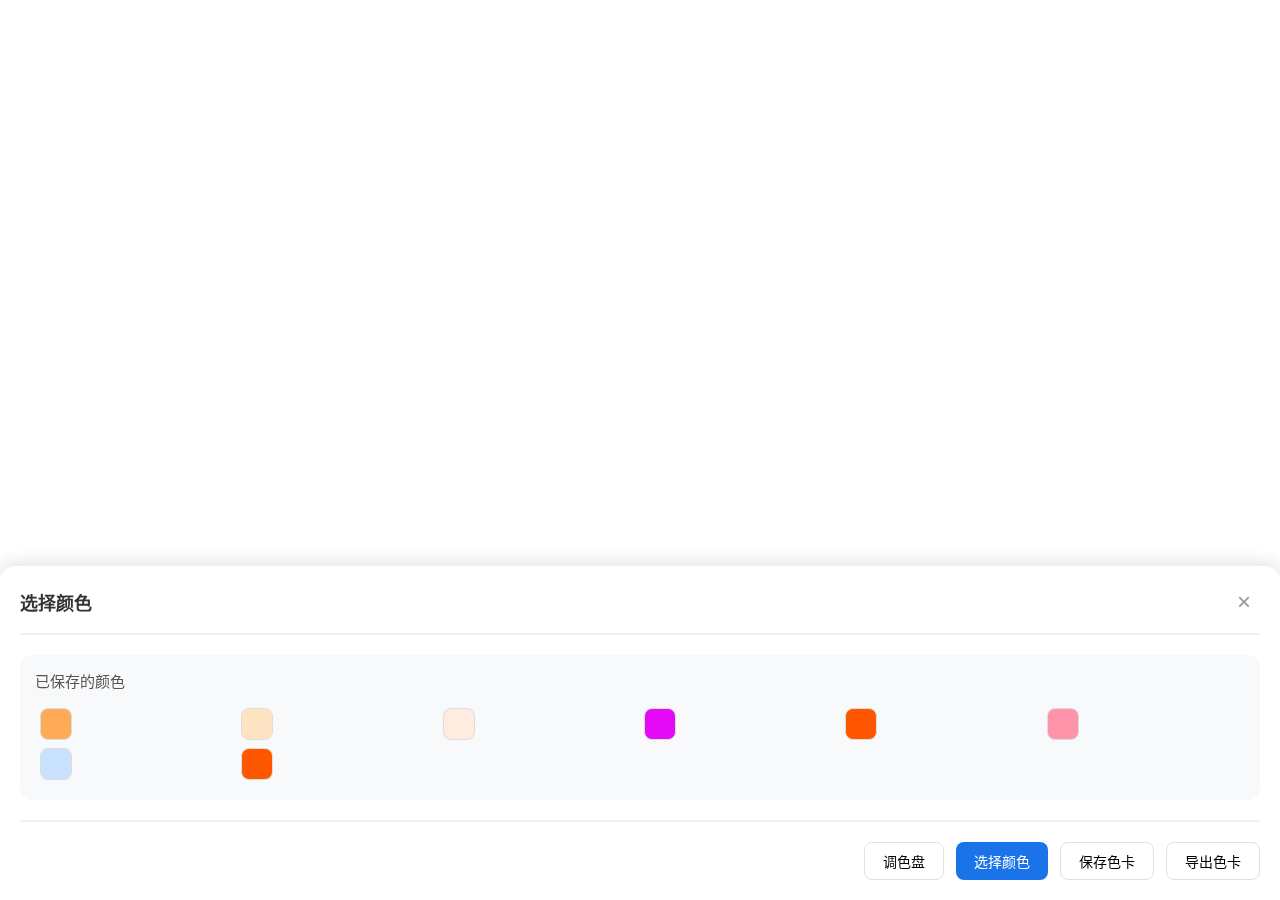
==== commit b92bf58c: "Add files via upload" ====
--- a/tools/light.html
+++ b/tools/light.html
@@ -171,10 +171,6 @@
             z-index: 1;
         }
 
-        .color-picker-container {
-            margin: 15px 0;
-        }
-
         .save-form {
             display: none;
             margin: 15px 0;
@@ -232,13 +228,30 @@
         }
 
         #colorPicker {
+            -webkit-appearance: none;
+            -moz-appearance: none;
+            appearance: none;
             width: 100%;
-            height: 48px;
-            padding: 4px;
+            height: 50px;
+            padding: 0;
             border: 2px solid #e0e0e0;
             border-radius: 8px;
             cursor: pointer;
-            transition: all 0.3s ease;
+            background: #fff;
+        }
+
+        #colorPicker::-webkit-color-swatch-wrapper {
+            padding: 0;
+        }
+
+        #colorPicker::-webkit-color-swatch {
+            border: none;
+            border-radius: 6px;
+        }
+
+        #colorPicker::-moz-color-swatch {
+            border: none;
+            border-radius: 6px;
         }
 
         #colorPicker:hover {
@@ -405,16 +418,84 @@
             input[type="color"] {
                 -webkit-appearance: none;
                 width: 100%;
-                height: 50px;
-            }
-
-            .color-dialog {
+                height: 40px;
+            }
+
+            .color-dialog, .mixer-dialog {
+                position: fixed;
+                left: 0;
+                right: 0;
+                bottom: 0;
+                width: 100%;
                 min-width: auto;
-                width: 100%;
+                max-height: 90vh;
+                overflow-y: auto;
+                margin: 0;
+                padding: 15px;
+                border-radius: 16px 16px 0 0;
+                box-sizing: border-box;
+                background: rgba(255, 255, 255, 0.95);
+            }
+
+            .header {
+                position: sticky;
+                top: 0;
+                background: inherit;
+                z-index: 1;
+                padding-bottom: 10px;
+                margin: -15px -15px 10px -15px;
+                padding: 15px;
             }
 
             .saved-colors {
                 grid-template-columns: repeat(4, 1fr);
+            }
+
+            /* 调色盘布优 */
+            .color-palettes {
+                flex-direction: column;
+                gap: 15px;
+                padding: 15px;
+            }
+
+            .palette-container {
+                width: 100%;
+                flex-direction: row;
+                justify-content: space-between;
+                align-items: center;
+                gap: 15px;
+                margin-bottom: 0;
+            }
+
+            .color-palette {
+                width: 40px;
+                height: 40px;
+                flex-shrink: 0;
+            }
+
+            .intensity-slider {
+                width: 120px;
+                margin: 0 10px;
+            }
+
+            .intensity-value {
+                width: 50px;
+                text-align: center;
+            }
+
+            .clear-btn {
+                margin-top: 0;
+                padding: 5px 10px;
+                width: 60px;
+            }
+
+            .buttons {
+                position: sticky;
+                bottom: 0;
+                background: inherit;
+                margin: 10px -15px -15px -15px;
+                padding: 15px;
+                border-top: 1px solid rgba(0,0,0,0.1);
             }
         }
     </style>
@@ -435,19 +516,10 @@
             <div class="saved-colors" id="savedColors"></div>
         </div>
 
-        <div class="color-picker-container">
-            <input type="color" id="colorPicker">
-        </div>
-
-        <div class="save-form" id="saveForm">
-            <input type="text" id="colorName" placeholder="输入颜色名称（回车保存）">
-        </div>
-
         <div class="buttons">
-            <button onclick="closeDialog()">取消</button>
-            <button onclick="toggleSaveForm()">保存</button>
             <button onclick="showMixerDialog()">调色盘</button>
-            <button class="primary" onclick="applyColor()">确定</button>
+            <button class="primary" onclick="showColorPicker()">选择颜色</button>
+            <button onclick="showSaveDialog()">保存色卡</button>
             <button onclick="showExportDialog()">导出色卡</button>
         </div>
     </div>
@@ -459,7 +531,7 @@
         </div>
         
         <div class="export-size-container">
-            <label>选择尺寸：</label>
+            <label>择尺寸：</label>
             <select id="exportSize">
                 <optgroup label="电脑屏幕">
                     <option value="1920x1080">1920×1080 (Full HD)</option>
@@ -473,13 +545,13 @@
                 </optgroup>
                 <optgroup label="证件照">
                     <option value="295x413">1寸照片(295×413)</option>
-                    <option value="413x579">2寸照片(413×579)</option>
+                    <option value="413x579">2片(413×579)</option>
                 </optgroup>
             </select>
         </div>
         
         <div class="export-params-container" style="margin-top: 15px;">
-            <label style="display: block; margin-bottom: 10px;">是��在图片中显示调色参数？</label>
+            <label style="display: block; margin-bottom: 10px;">是否在图片中显示调色参数？</label>
             <div style="display: flex; gap: 10px;">
                 <button onclick="exportCurrentColor(true)" class="primary">是</button>
                 <button onclick="exportCurrentColor(false)">否</button>
@@ -521,6 +593,34 @@
         </div>
     </div>
 
+    <div id="saveColorDialog" class="color-dialog" style="display: none; z-index: 1002;">
+        <div class="header">
+            <span>保存色卡</span>
+            <button onclick="closeSaveDialog()">×</button>
+        </div>
+        <div style="padding: 15px;">
+            <input type="text" id="newColorName" placeholder="输入颜色名称" style="width: 100%; padding: 8px; margin-bottom: 15px;">
+            <div class="buttons">
+                <button onclick="closeSaveDialog()">取消</button>
+                <button class="primary" onclick="saveNewColor()">确定</button>
+            </div>
+        </div>
+    </div>
+
+    <div id="colorPickerDialog" class="color-dialog" style="display: none; z-index: 1002;">
+        <div class="header">
+            <span>选择颜色</span>
+            <button onclick="closeColorPickerDialog()">×</button>
+        </div>
+        <div style="padding: 15px;">
+            <input type="color" id="colorPicker" style="width: 100%; height: 40px;">
+            <div class="buttons" style="margin-top: 15px;">
+                <button onclick="closeColorPickerDialog()">取消</button>
+                <button class="primary" onclick="confirmColor()">确定</button>
+            </div>
+        </div>
+    </div>
+
     <script>
         const message = document.getElementById('message');
         const dialog = document.getElementById('colorDialog');
@@ -531,24 +631,26 @@
         const content = document.getElementById('content');
         
         let selectedColor = '#FFAA57';
+        let selectedColors = new Array(4).fill(null);  // 调色盘颜色数组
+        let colorIntensities = new Array(4).fill(100); // 调色盘强度数组
         let isSaveFormVisible = false;
 
         // 预设光效
         const presetLights = [
             { name: "暖白光", value: "#FFAA57" },    // RGB(255, 170, 87)
-            { name: "自然光", value: "#FFE4C4" },    // RGB(255, 228, 196)
+            { name: "自光", value: "#FFE4C4" },    // RGB(255, 228, 196)
             { name: "冷白光", value: "#FFECE0" },    // RGB(255, 236, 224)
             { name: "紫光", value: "#E50AF5" },      // RGB(229, 10, 245)
             { name: "金色灯光", value: "#FF5700" },  // RGB(255, 87, 0)
             { name: "温暖氛围", value: "#FF93A9" },  // RGB(255, 147-209, 41-163)
             { name: "冷清氛围", value: "#C9E2FF" },  // RGB(201-255, 226-255, 224-255)
-            { name: "复古高级", value: "#FF5700" }   // RGB(255, 87, 0)
+            { name: "复古级", value: "#FF5700" }   // RGB(255, 87, 0)
         ];
 
-        // 初化保存的颜色列表
+        // 初化���的颜色列表
         let savedColorsList = JSON.parse(localStorage.getItem('savedColors') || 'null') || [...presetLights];
         
-        // 确保预设颜色被保存
+        // 确保预颜色被保存
         if (savedColorsList.length === 0) {
             savedColorsList = [...presetLights];
             localStorage.setItem('savedColors', JSON.stringify(savedColorsList));
@@ -563,7 +665,7 @@
                 colorCard.style.backgroundColor = color.value;
                 colorCard.setAttribute('data-name', color.name);
                 
-                // 添加删除按钮
+                // 添删除按钮
                 const deleteBtn = document.createElement('div');
                 deleteBtn.className = 'delete-btn';
                 deleteBtn.innerHTML = '×';
@@ -575,8 +677,14 @@
                 colorCard.appendChild(deleteBtn);
                 
                 colorCard.onclick = () => {
-                    colorPicker.value = color.value;
-                    selectedColor = color.value;
+                    const selectedValue = color.value;
+                    colorPicker.value = selectedValue;
+                    selectedColor = selectedValue;
+                    
+                    // 更新页面背景色和颜色选择背景色
+                    document.body.style.backgroundColor = selectedValue;
+                    content.style.backgroundColor = selectedValue;
+                    colorPicker.style.backgroundColor = selectedValue;
                 };
                 
                 savedColors.appendChild(colorCard);
@@ -619,6 +727,7 @@
         function applyColor() {
             document.body.style.backgroundColor = selectedColor;
             content.style.backgroundColor = selectedColor;
+            colorPicker.style.backgroundColor = selectedColor;  // 确保颜色选择器背景色同步
             closeDialog();
         }
 
@@ -647,7 +756,7 @@
             message.style.display = 'none';
         });
 
-        // 修改点击事件监听器，让点击空白处也能显示调色器
+        // 修改点击事件监器，让点击空白处也能显示调色器
         document.body.addEventListener('click', function(e) {
             const mixerDialog = document.getElementById('mixerDialog');
             if (e.target !== dialog && 
@@ -683,13 +792,13 @@
             const canvas = document.createElement('canvas');
             const ctx = canvas.getContext('2d');
 
-            // 设置色卡大小（例如：A4纸大小）
+            // 设置色卡大小（例如：A4纸大小
             const width = 595; // A4纸宽度（像素）
             const height = 842; // A4纸高度（像素）
             canvas.width = width;
             canvas.height = height;
 
-            // 绘制背景
+            // ���背景
             ctx.fillStyle = '#FFFFFF';
             ctx.fillRect(0, 0, width, height);
 
@@ -718,7 +827,7 @@
             link.click();
         }
 
-        // 添加导出相关函数
+        // 添导出相关函数
         function showExportDialog() {
             document.getElementById('exportDialog').style.display = 'block';
         }
@@ -800,6 +909,8 @@
         // 添加遮罩层相关代码
         function showDialog() {
             dialog.style.display = 'block';
+            const currentColor = document.body.style.backgroundColor || '#ffffff';
+            updateColorDisplay(currentColor);
         }
 
         function closeDialog() {
@@ -809,9 +920,6 @@
         }
 
         // 添加调色盘相关功能
-        let selectedColors = new Array(4).fill(null);
-        let colorIntensities = new Array(4).fill(100);
-
         function showMixerDialog() {
             document.getElementById('mixerDialog').style.display = 'block';
             // 隐藏其他对话框
@@ -824,35 +932,66 @@
         }
 
         function openColorPicker(index) {
+            // 防止重复创建
+            if (document.querySelector('input[type="color"].temp-picker')) {
+                return;
+            }
+
             const input = document.createElement('input');
             input.type = 'color';
-            input.onchange = (e) => {
-                selectedColors[index] = e.target.value;
+            input.className = 'temp-picker';
+            input.style.cssText = `
+                opacity: 0;
+                position: fixed;
+                left: 0;
+                top: 0;
+                width: 100%;
+                height: 100%;
+                z-index: 2000;
+            `;
+            
+            document.body.appendChild(input);
+            
+            // 监听input事件实现实时更新
+            input.addEventListener('input', (e) => {
+                const newColor = e.target.value;
+                selectedColors[index] = newColor;
                 const palette = document.querySelector(`.palette-container[data-index="${index}"] .color-palette`);
-                palette.style.backgroundColor = e.target.value;
+                palette.style.backgroundColor = newColor;
                 palette.style.borderStyle = 'solid';
                 updateMixedColor();
-            };
-            input.click();
-        }
-
+            });
+
+            // 监听change事件处理最终选择
+            input.addEventListener('change', () => {
+                input.remove();
+            }, { once: true });
+            
+            // 处理取消选择���情况
+            input.addEventListener('cancel', () => {
+                input.remove();
+            }, { once: true });
+            
+            setTimeout(() => {
+                input.click();
+            }, 50);
+        }
+
+        // 修改updateMixedColor函数，确保实时更新
         function updateMixedColor() {
-            // 获取所有滑块的值
             const sliders = document.querySelectorAll('.intensity-slider');
             sliders.forEach((slider, index) => {
                 colorIntensities[index] = parseInt(slider.value);
-                // 更新百分比显示
                 const valueDisplay = slider.nextElementSibling;
                 valueDisplay.textContent = `${slider.value}%`;
             });
 
-            // 检查是否所有调色盘都为空
             const hasAnyColor = selectedColors.some(color => color !== null);
             
             if (!hasAnyColor) {
-                // 如果所有调色盘都为空，恢复为白色背景
                 document.body.style.backgroundColor = '#ffffff';
                 content.style.backgroundColor = '#ffffff';
+                selectedColor = '#ffffff';
                 return;
             }
 
@@ -879,6 +1018,7 @@
                 const mixedColor = rgbToHex(r, g, b);
                 document.body.style.backgroundColor = mixedColor;
                 content.style.backgroundColor = mixedColor;
+                selectedColor = mixedColor;
             }
         }
 
@@ -892,7 +1032,7 @@
             } : null;
         }
 
-        // 辅助函数：将RGB转换为十六进制颜色
+        // 辅助数：将RGB转换为十六进制颜色
         function rgbToHex(r, g, b) {
             return `#${((1 << 24) + (r << 16) + (g << 8) + b).toString(16).slice(1)}`;
         }
@@ -913,6 +1053,127 @@
             // 更新混合颜色
             updateMixedColor();
         }
+
+        // 辅助函数：将 RGB 颜色值换为十六进制
+        function getRGBValues(color) {
+            if (color.startsWith('#')) {
+                const rgb = hexToRgb(color);
+                return [rgb.r, rgb.g, rgb.b];
+            }
+            const matches = color.match(/\d+/g);
+            return matches ? matches.map(Number) : [255, 255, 255];
+        }
+
+        // 添加新的保存色卡相关函
+        function showSaveDialog() {
+            document.getElementById('saveColorDialog').style.display = 'block';
+            document.getElementById('newColorName').value = '';
+            document.getElementById('newColorName').focus();
+        }
+
+        function closeSaveDialog() {
+            document.getElementById('saveColorDialog').style.display = 'none';
+        }
+
+        function saveNewColor() {
+            const name = document.getElementById('newColorName').value.trim();
+            if (!name) {
+                alert('请输入颜色名称');
+                return;
+            }
+
+            // 获取前颜色并确保是十六进制格式
+            let currentColor = document.body.style.backgroundColor || '#ffffff';
+            if (currentColor.startsWith('rgb')) {
+                // 果是RGB格式，转换为十六进制
+                const rgb = currentColor.match(/\d+/g);
+                currentColor = rgbToHex(parseInt(rgb[0]), parseInt(rgb[1]), parseInt(rgb[2]));
+            }
+
+            // 获取RGB值用于注释
+            const rgb = hexToRgb(currentColor);
+            
+            // 创建新的色卡对象，式与预设色卡相同
+            const newColor = {
+                name: name,
+                value: currentColor,    // 例如: "#FFAA57"
+                comment: `RGB(${rgb.r}, ${rgb.g}, ${rgb.b})`  // 添加RGB注释
+            };
+
+            if (savedColorsList.length >= 12) {
+                savedColorsList.shift();
+            }
+            
+            savedColorsList.push(newColor);
+            localStorage.setItem('savedColors', JSON.stringify(savedColorsList));
+            
+            displaySavedColors();
+            closeSaveDialog();
+        }
+
+        // 添加颜色显示更新函数
+        function updateColorDisplay(color) {
+            // 更新颜色选择器的值和背景
+            colorPicker.value = color;
+            colorPicker.style.backgroundColor = color;
+            
+            // 更新页面背景
+            document.body.style.backgroundColor = color;
+            content.style.backgroundColor = color;
+        }
+
+        // 添加颜色选择相关函数
+        function showColorPicker() {
+            document.getElementById('colorPickerDialog').style.display = 'block';
+            // 设置颜色选择器的初始值为当前页面颜色
+            colorPicker.value = document.body.style.backgroundColor || '#ffffff';
+        }
+
+        function closeColorPickerDialog() {
+            document.getElementById('colorPickerDialog').style.display = 'none';
+            // 关闭时恢复原来的颜色
+            document.body.style.backgroundColor = selectedColor;
+            content.style.backgroundColor = selectedColor;
+        }
+
+        function confirmColor() {
+            const selectedValue = colorPicker.value;
+            document.body.style.backgroundColor = selectedValue;
+            content.style.backgroundColor = selectedValue;
+            selectedColor = selectedValue;
+            closeColorPickerDialog();
+        }
+
+        // 修改颜色选择器的事件监听
+        colorPicker.addEventListener('input', function(e) {
+            selectedColor = e.target.value;
+        });
+
+        // 在脚本末尾添加以下代码
+        document.addEventListener('click', function(e) {
+            const colorDialog = document.getElementById('colorDialog');
+            const mixerDialog = document.getElementById('mixerDialog');
+            const exportDialog = document.getElementById('exportDialog');
+            const saveColorDialog = document.getElementById('saveColorDialog');
+            const colorPickerDialog = document.getElementById('colorPickerDialog');
+
+            // 检查点击是否在弹窗外部
+            if (!e.target.closest('.color-dialog') && !e.target.closest('.mixer-dialog')) {
+                // 关闭所有弹窗
+                colorDialog.style.display = 'none';
+                mixerDialog.style.display = 'none';
+                exportDialog.style.display = 'none';
+                saveColorDialog.style.display = 'none';
+                colorPickerDialog.style.display = 'none';
+            }
+        });
+
+        // 修改所有弹窗的点击事件，阻止事件冒泡
+        document.querySelectorAll('.color-dialog, .mixer-dialog').forEach(dialog => {
+            dialog.addEventListener('click', function(e) {
+                e.stopPropagation();
+            });
+        });
     </script>
 </body>
 </html>